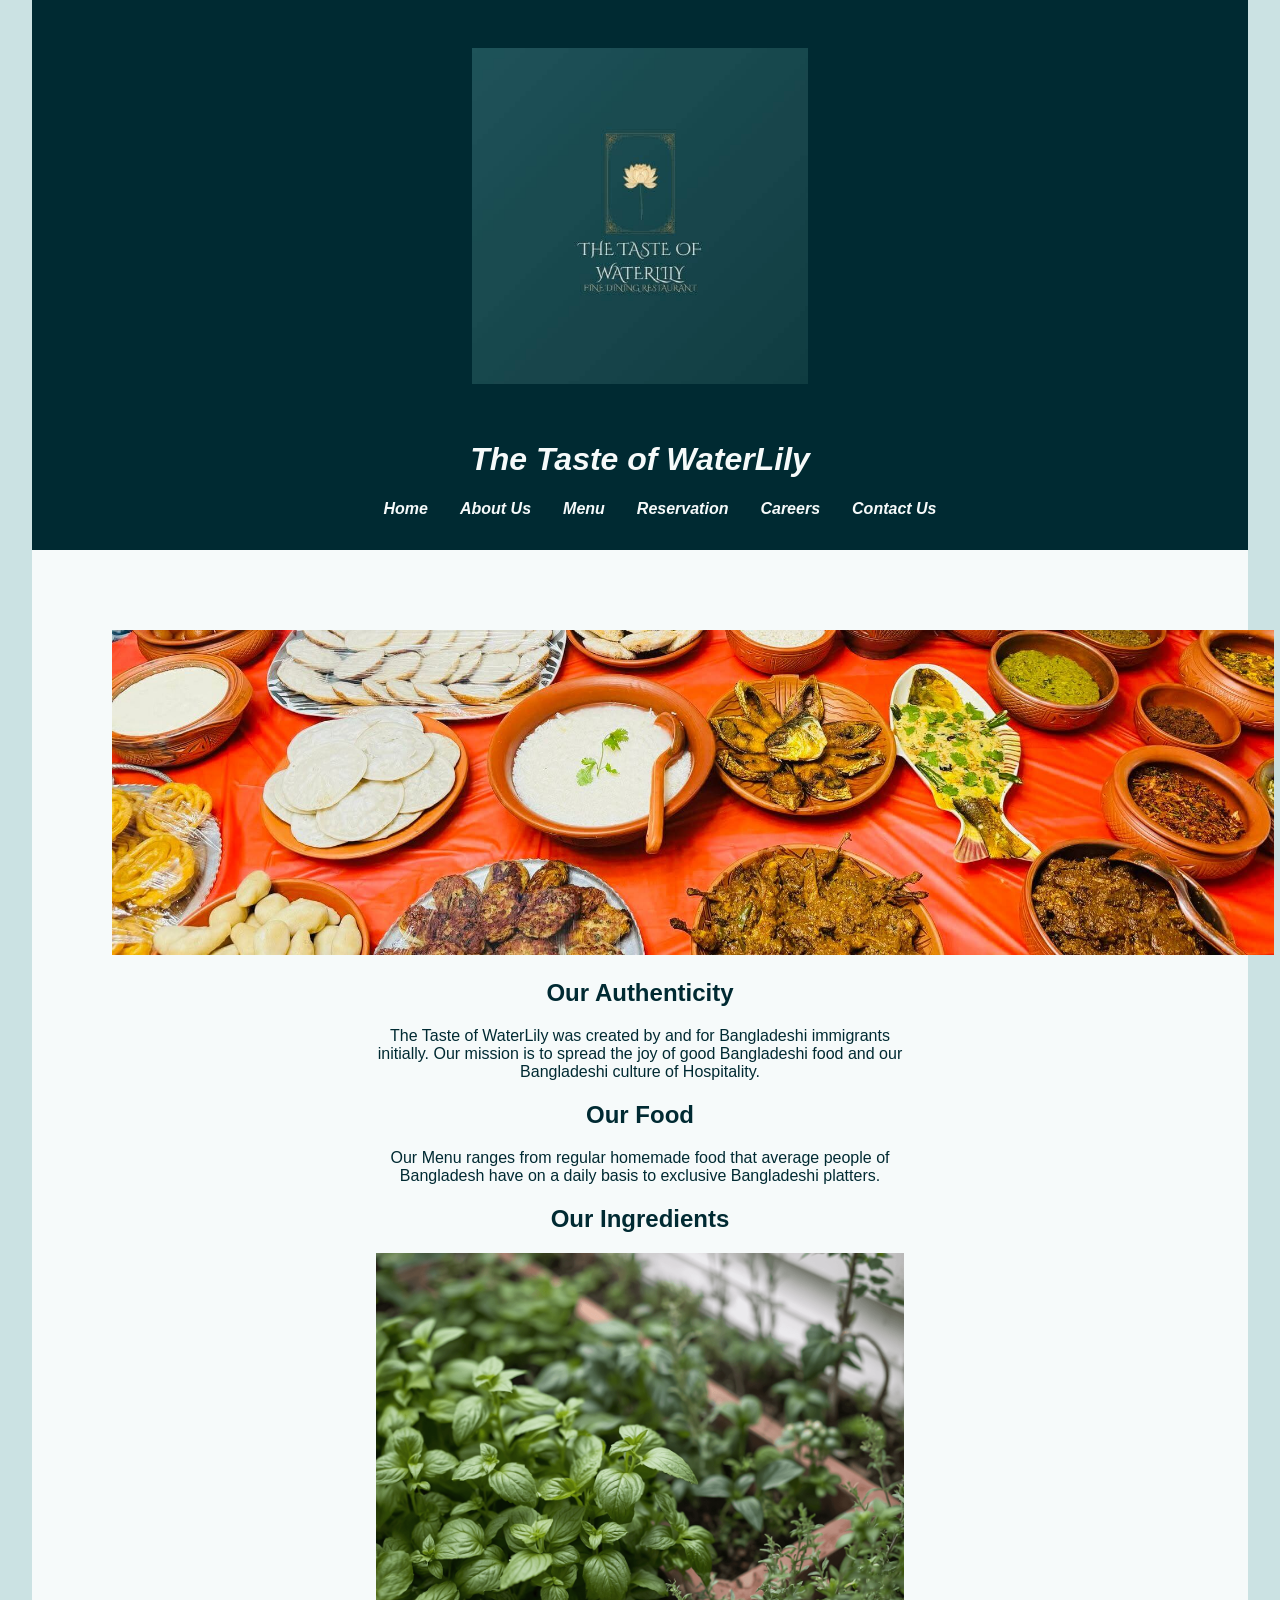
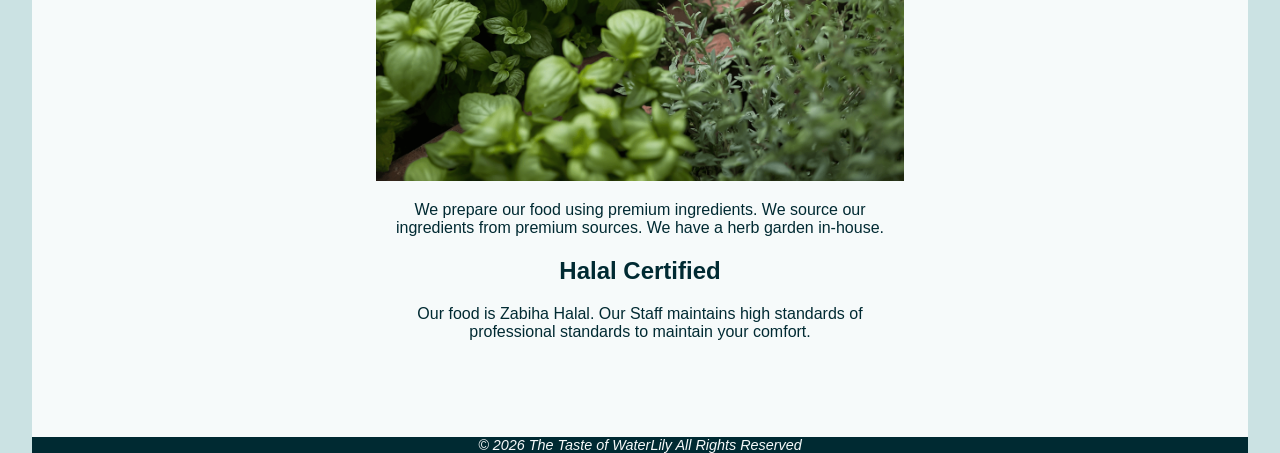
==== AboutUs.html @ 24e9fa50 "Add files via upload" ====
<!DOCTYPE html>
<html lang="en">
<head>
<title>The Taste of WaterLily</title>
<meta charset="utf-8">
<meta name="viewport" content="width=device-width, initial-scale=1.0">
<link href="lily.css" rel="stylesheet">
</head>
<body>
<div id="wrapper">
  <header>
  
	<div class="hero">
     <img src="image/logo.jpg" alt="logo"></div>
	 <h1><a href="index.html">The Taste of WaterLily</a></h1>
  <nav>
    <ul>
      <li><a href="index.html">Home</a></li>
      <li><a href="AboutUs.html">About Us</a>
	  <li><a href="menu.html">Menu</a>
	  <ul>
		<li><a href="reg.html">Regulars</a></li>
		<li><a href="week.html">Weekly Specials</a></li>
	  </ul>
	  </li>
	  
      <li><a href="reservation.html">Reservation</a></li>
      <li><a href="career.html">Careers</a></li>
	  <li><a href="contact.html">Contact Us</a></li>
	</ul>
  </nav>
  
 </header>
 
 <main>
 <div class="hero1">
  <img src="image/food.jpg" height="auto" width="110%" alt="food"></div>
 <section id="heroUs">
  <h2>Our Authenticity </h2>
  <p>The Taste of WaterLily was created by and for Bangladeshi immigrants initially. Our mission
  is to spread the joy of good Bangladeshi food and our Bangladeshi culture of Hospitality.</p>
   
   <h2>Our Food </h2>
   <p>Our Menu ranges from regular homemade food that average people of Bangladesh have on a daily
   basis to exclusive Bangladeshi platters.</p>
   <h2>Our Ingredients </h2>
   <img src="image/herb.jpg" height="50%" width="100%" alt="herbs">
   <p>We prepare our food using premium ingredients. We source our ingredients from premium
   sources. We have a herb garden in-house.</p>
   <h2>Halal Certified</h2>
   <p>Our food is Zabiha Halal. Our Staff maintains high standards of professional standards
   to maintain your comfort.</p>
</section>
	  
</main>
<footer>
 &copy; 2026 The Taste of WaterLily All Rights Reserved<br>
</footer>
</div>
</body>
</html>
---- lily.css ----
*{box-sizing=border-box;}
body { background-color:#CBE2E3;
       color:#002A32;
	   font-family: Tahoma, Arial, serif; 
	   margin: 0 auto; 
	   padding: 0em 2em;
}
#wrapper { background-color:#F6FAFA;
			margin:0 auto;
			position:relative;
}

header{background-color: #002A32;
		font-family: Arial, sans-serif;
		text-align: center;
		padding: 1em 1em 1em 1em;	
}
.hero{padding: 2em;
      position:relative;}
.hero img{height:40%;
	  width:30%;}	

#heromenu{background-size:cover;
		  background-repeat:no-repeat;
		  height: auto;
		  width: 50%;			
}

#heroUs{background-size:cover;
		  background-repeat:no-repeat;
		  height: auto;
		  width: 50%;
		  display:block;
		  margin:0 auto;
		  justify-content:center;	
}
#hero1{background-size:cover;
		  background-repeat:no-repeat;
		  height: auto;
		  width: 50%;
		  display:block;
		  justify-content:center;}

#herojobs{background-size:cover;
		  background-repeat:no-repeat;
		  height: 50%;
		  width: auto;	
		  } 
h1 a{text-decoration: none;
	list-style-type:none;
	color:#F6FAFA;
	font-weight:bold;}
	
nav{font-family: Arial, sans-serif;
	}
	
nav a{text-decoration: none;
	list-style-type:none;
	color:#F6FAFA;
	font-weight:bold;
	flex-direction: column;
	}
nav ul{display: flex;
		justify-content: center;
		list-style:none;}
		
nav ul li a{list-style-type: none;
			padding: 1em;
}	

ul li ul li{ display:none;}
ul li a:hover{background-color:#44838E;}

nav ul li a:focus{background-color:#50817D;}

nav ul li a:hover{background-color:#44838E;}
 ul li:hover ul li{display:flex;}
 
 a{text-decoration: none;
   font-style:italic; 
 }
 
 main{text-align:center;
	  font-family: Arial, sans-serif;
	  margin:auto;
	  padding: 5em;
	  }
	  
h2 h3 {font-style: Bold;
       color:#CBE2E3;
}

p a{color:#44838E;
}

table {width: 80%;
margin:auto;
margin-bottom: 1.5em;
border: 1px outset #F6FAFA;
}

td, th {padding: .5em;
border: 1px solid #44838E;}

tr:first-of-type{background-color:#CBE2E3;}

caption {font-size: 120%;
margin: 1em;
font-weight:bold;
font-family: Arial, serif;
}

form {display:flex;
	  flex-direction:column;
	  justify-content:center;
	   margin:0 auto;
	   width: 60%;
}
label {color:#44838E;
	   font-weight:bold;
	   padding:1em;
		
}
input, textarea {color:#44838E;
	             padding: .5em;
				 margin-top: .5em;
				 margin-bottom: .5em;
				 border:2px outset #44838E;
				 border-radius: 5px;
				 text-align:center;
}
input[type="submit"]{
	margin-top:.5em;
	background-color:#CBE2E3;
	border:none;
	padding:1em;
	font-weight: bold;
}
input[type="submit"]:hover{
	background-color:#D7E0D2;
}
	  
footer{background-color:#002A32;
	   font-size: .90em;
	   font-style: italic;
	   text-align: center; 
	   color:#F6FAFA;
}
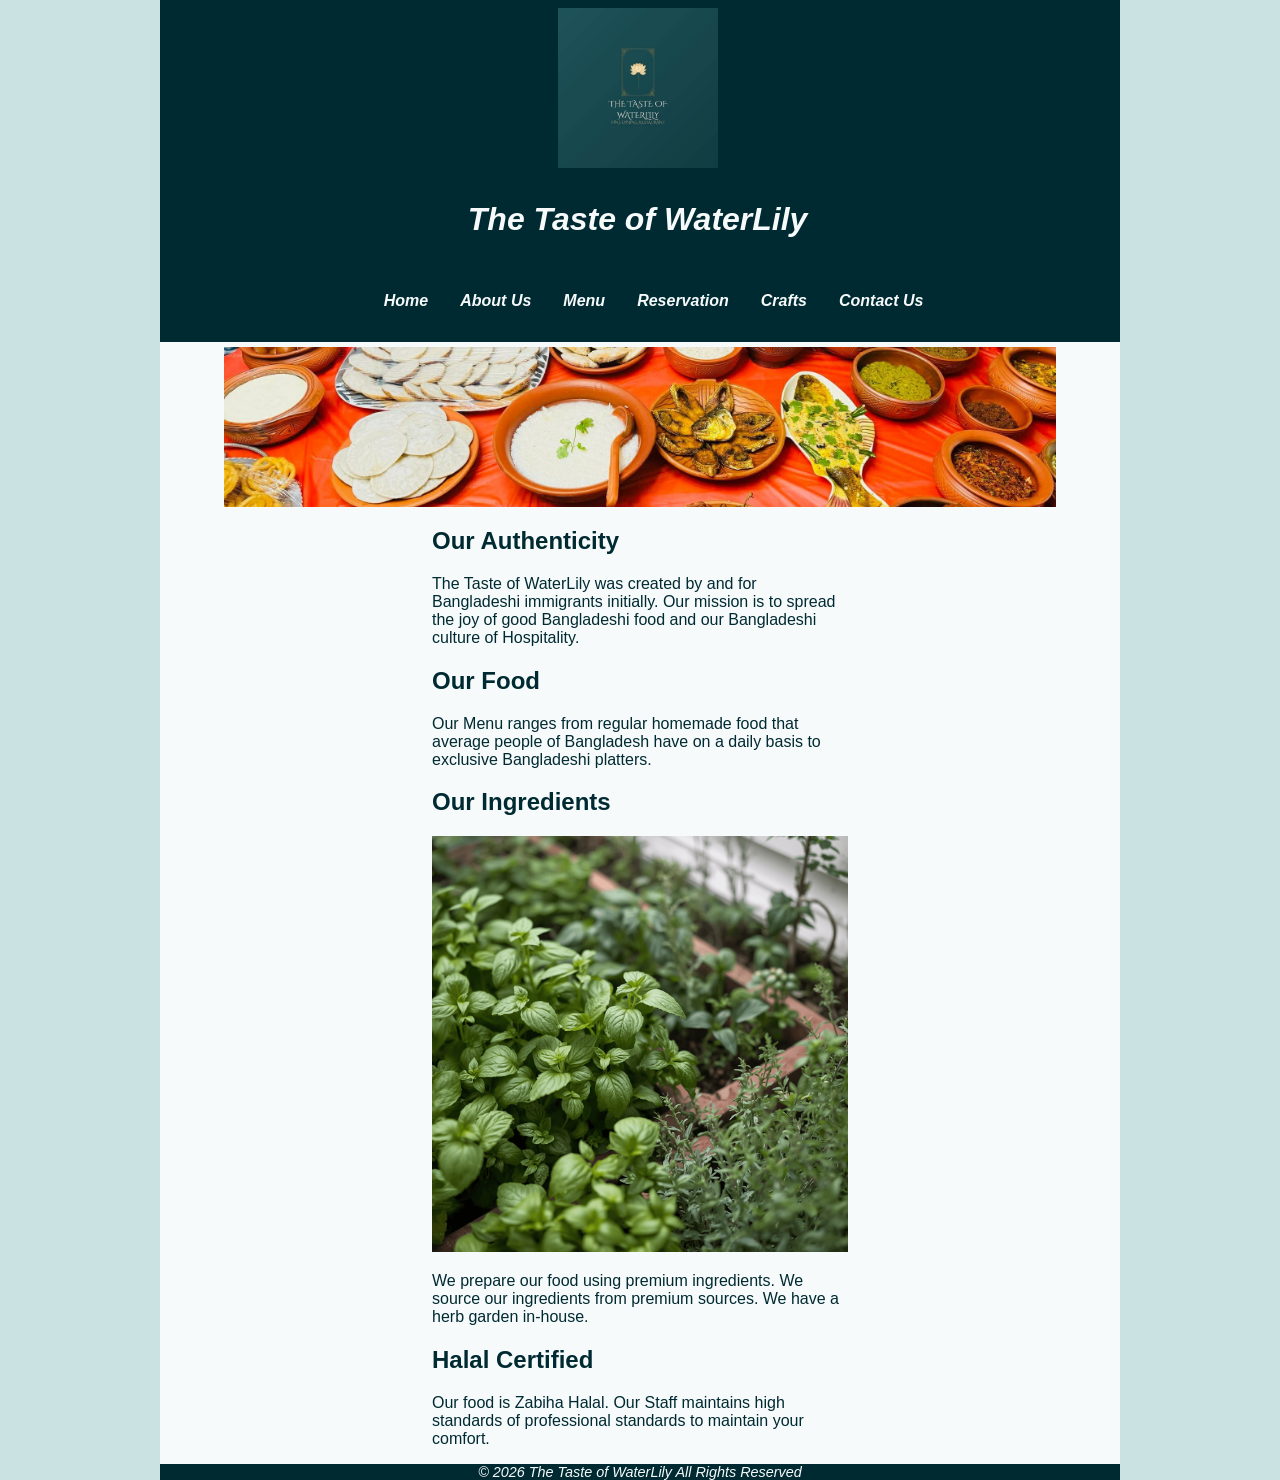
==== commit 32bfa720: "Add files via upload" ====
--- a/AboutUs.html
+++ b/AboutUs.html
@@ -16,7 +16,7 @@
   <nav>
     <ul>
       <li><a href="index.html">Home</a></li>
-      <li><a href="AboutUs.html">About Us</a>
+      <li><a href="AboutUs.html">About Us</a><li>
 	  <li><a href="menu.html">Menu</a>
 	  <ul>
 		<li><a href="reg.html">Regulars</a></li>
@@ -25,7 +25,7 @@
 	  </li>
 	  
       <li><a href="reservation.html">Reservation</a></li>
-      <li><a href="career.html">Careers</a></li>
+      <li><a href="merch.html">Crafts</a></li>
 	  <li><a href="contact.html">Contact Us</a></li>
 	</ul>
   </nav>
@@ -33,8 +33,7 @@
  </header>
  
  <main>
- <div class="hero1">
-  <img src="image/food.jpg" height="auto" width="110%" alt="food"></div>
+ <div class="hero1"></div>
  <section id="heroUs">
   <h2>Our Authenticity </h2>
   <p>The Taste of WaterLily was created by and for Bangladeshi immigrants initially. Our mission
--- a/lily.css
+++ b/lily.css
@@ -1,29 +1,46 @@
-*{box-sizing=border-box;}
+*{box-sizing:border-box;}
 body { background-color:#CBE2E3;
        color:#002A32;
 	   font-family: Tahoma, Arial, serif; 
 	   margin: 0 auto; 
-	   padding: 0em 2em;
+	   padding: 0 10em;
 }
 #wrapper { background-color:#F6FAFA;
 			margin:0 auto;
+			
 			position:relative;
 }
 
 header{background-color: #002A32;
 		font-family: Arial, sans-serif;
 		text-align: center;
-		padding: 1em 1em 1em 1em;	
-}
-.hero{padding: 2em;
+		padding-left: .2em;	
+		padding-right: .5em
+}
+.hero{padding: .5em;
       position:relative;}
-.hero img{height:40%;
-	  width:30%;}	
-
-#heromenu{background-size:cover;
-		  background-repeat:no-repeat;
-		  height: auto;
-		  width: 50%;			
+.hero img{height:10em;
+	  width:auto;}	
+	  
+.heroindex1{background-size:cover;
+		  background-repeat:no-repeat;
+		padding:0;
+		  height: 80vh;
+		  width: 100%;
+		  background-image:url(image/view.jpg);
+		  background-position:center;
+		  margin:0;
+		  margin-bottom:5px
+	
+}	  
+
+#heromenu{background-image:url(image/platter1.jpg);
+	      background-size:cover;
+		  background-repeat:no-repeat;
+		  height:30em;
+		  width: 100%;	
+		  display:block;
+		  justify-content:center;
 }
 
 #heroUs{background-size:cover;
@@ -34,24 +51,67 @@
 		  margin:0 auto;
 		  justify-content:center;	
 }
-#hero1{background-size:cover;
-		  background-repeat:no-repeat;
-		  height: auto;
-		  width: 50%;
+.hero1{background-size:100%;
+		  background-repeat:no-repeat;
+		  height: 10em;
+		  width: 100%;
+		  background-image:url(image/food.jpg);
 		  display:block;
-		  justify-content:center;}
+		  justify-content:center;
+			margin-top:5px;
+}	  
 
 #herojobs{background-size:cover;
 		  background-repeat:no-repeat;
 		  height: 50%;
 		  width: auto;	
 		  } 
+
+.mrch{margin: 1em; 
+	   padding: 1em;
+	   border-spacing: 0;
+	   overflow: auto;	
+}
+
+.mrch h3{display:flex;
+           flex-direction:column;
+			margin: 0 auto;
+			padding-bottom:.5em;
+			text-align:center;
+	
+}
+
+.mrch p{display:flex;
+           flex-direction:column;
+			margin: 0 auto;
+			text-align:center;
+			padding-bottom:.5em;
+}
+
+.mrch img{
+		  background-repeat:no-repeat;
+		  height:30vh;
+		  width: 30vh;
+		  margin: 0 auto;
+		  float: left;
+		  margin-right:.5em;
+}
+		  
+
+
+
+
+
+		  
+		  
 h1 a{text-decoration: none;
 	list-style-type:none;
 	color:#F6FAFA;
 	font-weight:bold;}
 	
 nav{font-family: Arial, sans-serif;
+     padding:1em .5em;
+	 position:relative;
 	}
 	
 nav a{text-decoration: none;
@@ -59,31 +119,57 @@
 	color:#F6FAFA;
 	font-weight:bold;
 	flex-direction: column;
+	transition: background-color .20s ease, transform .20s ease;
 	}
 nav ul{display: flex;
 		justify-content: center;
-		list-style:none;}
-		
+		list-style:none;
+		padding-right:.5em;
+		}
+				
 nav ul li a{list-style-type: none;
 			padding: 1em;
-}	
-
-ul li ul li{ display:none;}
-ul li a:hover{background-color:#44838E;}
+}
+
+nav ul li{position:relative;}
+
+nav ul li ul{position:absolute;
+			opacity:0;
+			visibility:hidden;
+			transform:translateY(10px);
+			transition:opacity 0.1s ease, transform .20s ease;
+			background-color:#002A32;
+			top: 100%;
+			left:0;
+			}	
+
+nav ul li ul li{display:block;}
+
+ul li a:hover{background-color:rgba(255,255,255,0.15)}
 
 nav ul li a:focus{background-color:#50817D;}
 
-nav ul li a:hover{background-color:#44838E;}
- ul li:hover ul li{display:flex;}
+nav ul li a:hover{background-color:rgba(255,255,255,0.15);
+}
+
+nav ul li:hover ul li{padding:0;
+					opacity:;
+}
+
+ nav ul li:hover ul{padding:0;
+                   visibility:visible;
+				   opacity:1;
+				   transform:translateY(0);
+				   transition-delay: .1s;
+ }
  
  a{text-decoration: none;
    font-style:italic; 
  }
  
- main{text-align:center;
-	  font-family: Arial, sans-serif;
+ main{font-family: Arial, sans-serif;
 	  margin:auto;
-	  padding: 5em;
+	  padding:0 4em;
 	  }
 	  
 h2 h3 {font-style: Bold;
@@ -96,11 +182,11 @@
 table {width: 80%;
 margin:auto;
 margin-bottom: 1.5em;
-border: 1px outset #F6FAFA;
+border:none;
 }
 
 td, th {padding: .5em;
-border: 1px solid #44838E;}
+border: none;}
 
 tr:first-of-type{background-color:#CBE2E3;}
 
@@ -115,11 +201,22 @@
 	  justify-content:center;
 	   margin:0 auto;
 	   width: 60%;
+	    text-align:center;
 }
 label {color:#44838E;
 	   font-weight:bold;
 	   padding:1em;
+	    text-align:center;
 		
+}
+
+fieldset h2{text-align:center;	
+}
+fieldset p{text-align:center;	
+}
+ 
+fieldset{margin-top: .5em;
+		margin-bottom:.5em;
 }
 input, textarea {color:#44838E;
 	             padding: .5em;
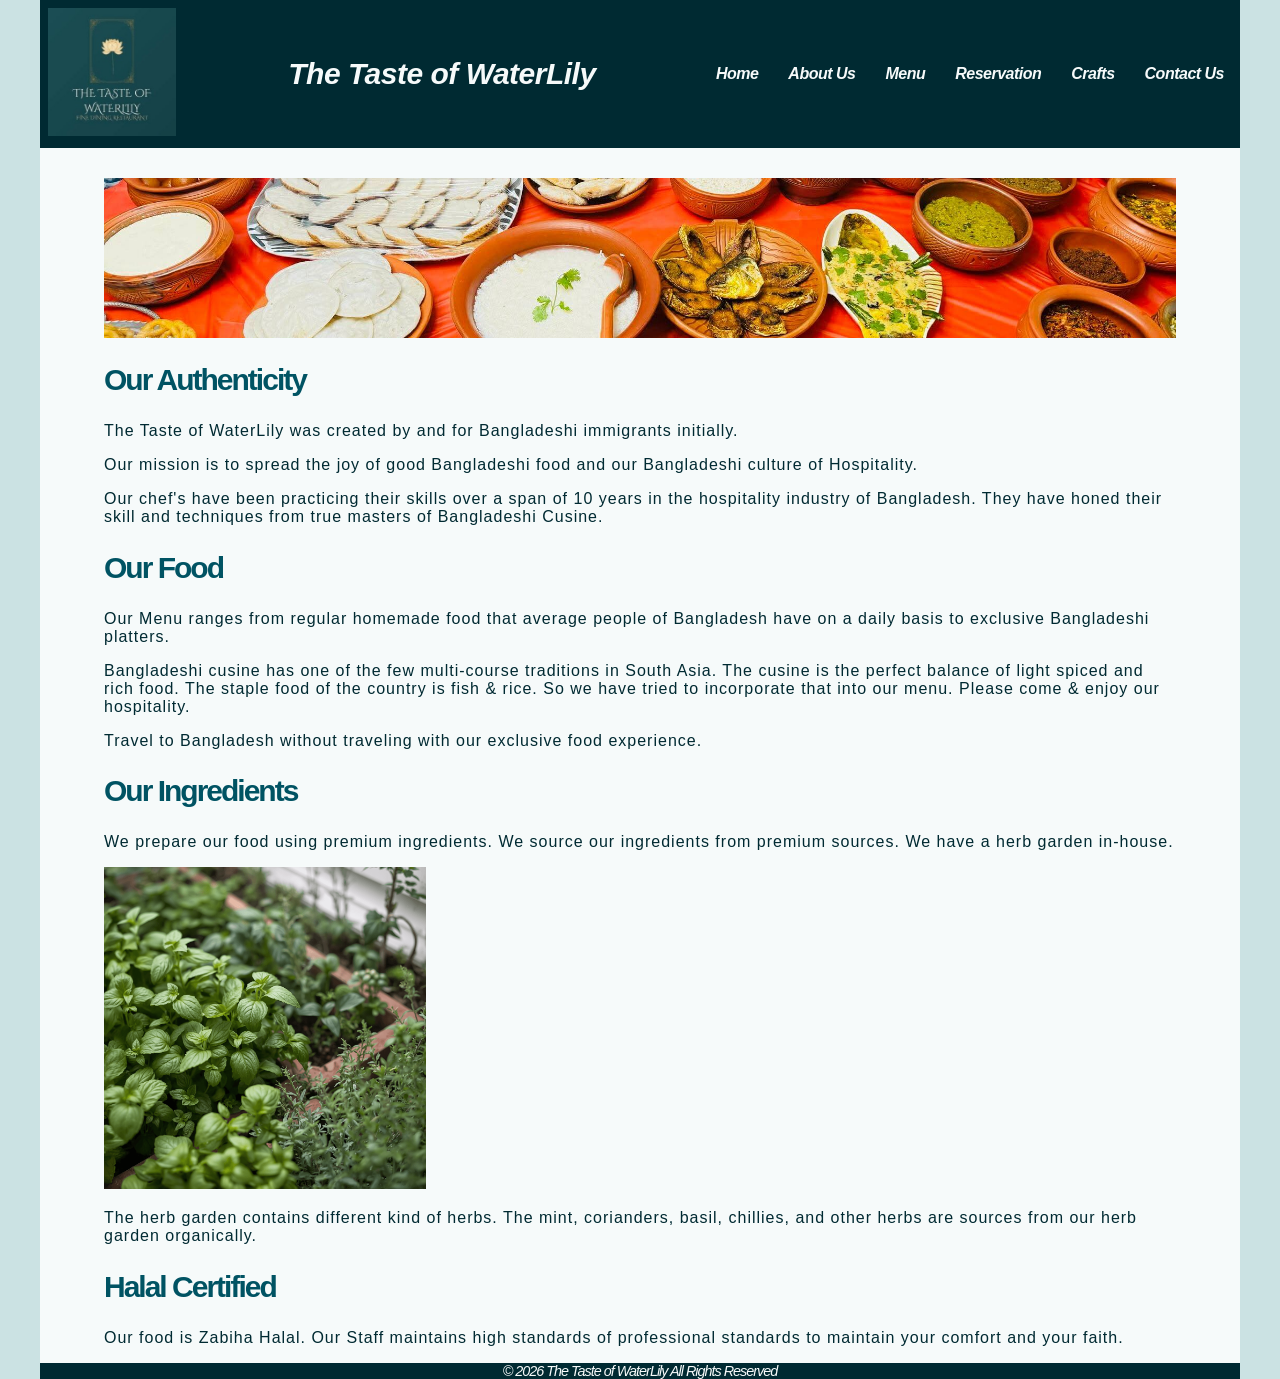
==== commit a9e49c34: "Add files via upload" ====
--- a/AboutUs.html
+++ b/AboutUs.html
@@ -16,9 +16,9 @@
   <nav>
     <ul>
       <li><a href="index.html">Home</a></li>
-      <li><a href="AboutUs.html">About Us</a><li>
+      <li><a href="AboutUs.html">About Us</a>
 	  <li><a href="menu.html">Menu</a>
-	  <ul>
+	  <ul class="small">
 		<li><a href="reg.html">Regulars</a></li>
 		<li><a href="week.html">Weekly Specials</a></li>
 	  </ul>
@@ -29,27 +29,38 @@
 	  <li><a href="contact.html">Contact Us</a></li>
 	</ul>
   </nav>
-  
  </header>
  
  <main>
  <div class="hero1"></div>
- <section id="heroUs">
+ 
   <h2>Our Authenticity </h2>
-  <p>The Taste of WaterLily was created by and for Bangladeshi immigrants initially. Our mission
+  <p>The Taste of WaterLily was created by and for Bangladeshi immigrants initially.</p> 
+  <p> Our mission
   is to spread the joy of good Bangladeshi food and our Bangladeshi culture of Hospitality.</p>
+  <p>Our chef's have been practicing their skills over a span of 10 years in the hospitality industry
+  of Bangladesh. They have honed their skill and techniques from true masters of Bangladeshi Cusine.</p>
    
    <h2>Our Food </h2>
    <p>Our Menu ranges from regular homemade food that average people of Bangladesh have on a daily
    basis to exclusive Bangladeshi platters.</p>
+   <p>Bangladeshi cusine has one of the few multi-course traditions in South Asia. The cusine is the 
+	perfect balance of light spiced and rich food. The staple food of the country is fish & rice. So we
+	have tried to incorporate that into our menu. Please come & enjoy our hospitality.</p>
+	<p>Travel to Bangladesh without traveling with our exclusive food experience.</p>
+  
    <h2>Our Ingredients </h2>
-   <img src="image/herb.jpg" height="50%" width="100%" alt="herbs">
    <p>We prepare our food using premium ingredients. We source our ingredients from premium
    sources. We have a herb garden in-house.</p>
+   <div class="heroUs">
+   <img src="image/herb.jpg" height="10%" width="30%" alt="herbs"></div>
+   <p>The herb garden contains different kind of herbs. The mint, corianders, basil, chillies, and 
+   other herbs are sources from our herb garden organically.</p>
+   
    <h2>Halal Certified</h2>
    <p>Our food is Zabiha Halal. Our Staff maintains high standards of professional standards
-   to maintain your comfort.</p>
-</section>
+   to maintain your comfort and your faith.</p>
+
 	  
 </main>
 <footer>
--- a/lily.css
+++ b/lily.css
@@ -3,28 +3,42 @@
        color:#002A32;
 	   font-family: Tahoma, Arial, serif; 
 	   margin: 0 auto; 
-	   padding: 0 10em;
+	   padding: 0;
+	   max-width: 1200px;
 }
 #wrapper { background-color:#F6FAFA;
-			margin:0 auto;
-			
+			margin:0 auto;			
 			position:relative;
-}
-
+			max-width:1200px;
+}
+
+/*Header Settings*/
 header{background-color: #002A32;
-		font-family: Arial, sans-serif;
-		text-align: center;
-		padding-left: .2em;	
-		padding-right: .5em
-}
+		display: flex;
+		justify-content: space-between;
+		align-items: center;
+		margin-bottom: 30px;
+		letter-spacing:-.5px;
+}
+
+header h1{font-size:30px;
+      font-weight:900;
+	  padding: .5em;
+      position:relative;
+	  letter-spacing:-.5px;
+	  padding-right:.5em;}
+
+/*Logo Settings*/	  
 .hero{padding: .5em;
       position:relative;}
-.hero img{height:10em;
+.hero img{height:8em;
 	  width:auto;}	
-	  
+
+
+/*Home WebPage Settings*/	  
 .heroindex1{background-size:cover;
 		  background-repeat:no-repeat;
-		padding:0;
+		  padding:0;
 		  height: 80vh;
 		  width: 100%;
 		  background-image:url(image/view.jpg);
@@ -34,22 +48,15 @@
 	
 }	  
 
-#heromenu{background-image:url(image/platter1.jpg);
-	      background-size:cover;
-		  background-repeat:no-repeat;
-		  height:30em;
-		  width: 100%;	
-		  display:block;
-		  justify-content:center;
-}
-
+/*About Us WebPage Settings*/
 #heroUs{background-size:cover;
 		  background-repeat:no-repeat;
-		  height: auto;
+		  height: 10em;
 		  width: 50%;
 		  display:block;
 		  margin:0 auto;
-		  justify-content:center;	
+		  justify-content:space-between;
+		  align-items: center;
 }
 .hero1{background-size:100%;
 		  background-repeat:no-repeat;
@@ -61,12 +68,34 @@
 			margin-top:5px;
 }	  
 
-#herojobs{background-size:cover;
+
+/*Contact WebPages Settings*/
+.herojobs{background-image:url(image/hiring.jpg);
+	      background-size:100%;
 		  background-repeat:no-repeat;
-		  height: 50%;
-		  width: auto;	
-		  } 
-
+		  height:18em;
+          width:auto;
+		  margin: 0 auto;
+		 
+} 
+
+#contact h2{align-items:left;
+			margin-top:.5em;
+			margin-bottom: .5em;
+}
+
+#contact h3{align-items:left;
+			margin-top:.5em;
+			margin-bottom: .5em;
+}
+
+#contact ul{padding-left:1em;
+			margin:5px 0;
+}
+
+#contact ul li{margin:5px;}
+
+/*Merch WebPage Setting*/
 .mrch{margin: 1em; 
 	   padding: 1em;
 	   border-spacing: 0;
@@ -96,14 +125,74 @@
 		  float: left;
 		  margin-right:.5em;
 }
+ 
+/*Menu WebPages Settings*/ 
+
+#heromenu{background-image:url(image/platter1.jpg);
+	      background-size:cover;
+		  background-repeat:no-repeat;
+		  height:30em;
+		  width: 100%;	
+		  display:block;
+		  justify-content:center;
+}
+
+.menu h2{text-align:center;
+	   margin: 0 auto;
+	   padding-top:.5em;
+	    padding-bottom:.5em;
+}
+
+.menu p{text-align:center;
+	   margin: 0 auto;
+}
+
+.tablemenu{ display:grid;
+            grid-template-columns: repeat(2, 1fr);
+			gap:10px;
+			padding:5px;	
+}
+
+.tablewrapper{background: #ffffff;
+			  border-radius: 12px;
+			  padding: 15px;
+			  box-shadow: 0 4px 10px rgba(255,255,255,0.15);
+}
+.img01{display:flex;
+		flex-direction:row;
+		margin:0 auto;
+		gap:0.2em;
+		margin:0 auto;
+}
+.img01 img{width:50%;
+		   height:120px;
+		   object-fit:cover;
+		   display:flex;
+		   flex-direction:row;
+		   border-radius: 8px;
+		   margin:0 auto;
+		   gap:0.2em;
+}
+
+.img0{display:flex;
+		margin:0 auto;
+		flex-direction:row;
+		justify-content: center;
+		gap:0.5em;
+}
+.img0 img{width:50%;
+		   height:120px;
+		   object-fit:cover;
+		   display:flex;
+		   border-radius: 8px;
+}
+
+.tablewrapper:hover{transform:translateY(-2px);
+			transition:0.1s}
+			
+
 		  
-
-
-
-
-
-		  
-		  
+/*Navigation Settings*/		  
 h1 a{text-decoration: none;
 	list-style-type:none;
 	color:#F6FAFA;
@@ -118,105 +207,172 @@
 	list-style-type:none;
 	color:#F6FAFA;
 	font-weight:bold;
+	font-size: 16px;
 	flex-direction: column;
-	transition: background-color .20s ease, transform .20s ease;
+	position: relative;
+	transition: background-color .2s, transform .2s;
 	}
+	
 nav ul{display: flex;
-		justify-content: center;
+		justify-content:space-between;
 		list-style:none;
+		gap: 30px;
 		padding-right:.5em;
+		padding-left: .5em;
 		}
-				
+		
+nav ul li{position:relative;}	
+			
 nav ul li a{list-style-type: none;
-			padding: 1em;
-}
-
-nav ul li{position:relative;}
-
-nav ul li ul{position:absolute;
-			opacity:0;
-			visibility:hidden;
-			transform:translateY(10px);
-			transition:opacity 0.1s ease, transform .20s ease;
-			background-color:#002A32;
-			top: 100%;
-			left:0;
-			}	
-
-nav ul li ul li{display:block;}
-
-ul li a:hover{background-color:rgba(255,255,255,0.15)}
-
-nav ul li a:focus{background-color:#50817D;}
+			display:block;
+			
+}
+
+.small{ display:none;
+        flex-direction:column;
+		position:absolute;
+		opacity:0;
+		visibility:hidden;
+		transform:translateY(10px);
+		transition:opacity 0.1s ease, transform .20s ease;
+		background-color:#002A32;
+		top: 100%;
+		left:0;
+		min-width:200px
+		}	
+
+nav ul li a:focus{background-color:#C14600;}
 
 nav ul li a:hover{background-color:rgba(255,255,255,0.15);
-}
-
-nav ul li:hover ul li{padding:0;
-					opacity:;
-}
-
- nav ul li:hover ul{padding:0;
-                   visibility:visible;
-				   opacity:1;
-				   transform:translateY(0);
-				   transition-delay: .1s;
- }
+				  color:#C14600;
+	              transform:translateY(-2px);
+				  transition:0.1s;
+				  opacity:1;
+				 
+}
  
- a{text-decoration: none;
-   font-style:italic; 
- }
+
+nav ul li:hover .small{display: flex;
+						flex-direction:row;
+						padding:0;
+						opacity:1;
+						visibility:visible;
+						transform:translateY(0);
+						transition-delay: .1s;
+				   
+}
+
  
+/*Main settings*/ 
  main{font-family: Arial, sans-serif;
 	  margin:auto;
 	  padding:0 4em;
 	  }
 	  
-h2 h3 {font-style: Bold;
-       color:#CBE2E3;
-}
+main h2{justify-content:center;
+		   font-style: Bold;
+		   font-size:30px;
+		   letter-spacing:-2px;
+           color:#005363;	   
+}
+
+main h3{justify-content:center;
+		   font-style: Bold;
+		   font-size:20px;
+		   letter-spacing:-1px;
+           color:#005363;
+		   
+}
+
+main p{justify-content:space-between;
+	   font-size:16px;
+	   letter-spacing:1px;	
+}	  
+
+a{text-decoration: none;
+   font-style:italic; 
+ }
 
 p a{color:#44838E;
 }
 
+p a:hover{color:#C14600;
+	transform:translateY(-2px);
+	transition:0.1s;
+	opacity:1;}
+
+
+/*Table Setting*/
 table {width: 80%;
-margin:auto;
-margin-bottom: 1.5em;
-border:none;
-}
-
-td, th {padding: .5em;
-border: none;}
+	border-collapse: collapse;
+	margin:auto;
+	margin-bottom: 1.5em;
+	border:1px none #F6FAFA;
+	box-shadow:5px 5px 3px #aaaaaa;
+}
+
+th, td {padding: .5em;
+	text-align:left;
+	border: none;}
+
+th{text-align:center;
+	color:#002A32;
+	font-size:20px;
+	letter-spacing:-.5px;
+}
+
+td{font-style:Bold;
+	font-size:16px;
+	letter-spacing:-1px;
+}
+
+tr{border: 1px solid #44838E;
+}
 
 tr:first-of-type{background-color:#CBE2E3;}
 
-caption {font-size: 120%;
-margin: 1em;
-font-weight:bold;
-font-family: Arial, serif;
-}
-
+caption {font-style:Bold;
+		 font-size:20px;
+		 letter-spacing:-1px;
+		 margin: 1em;
+		 font-weight:bold;
+		 font-family: Arial, serif;
+}
+
+
+/*Form settings*/
 form {display:flex;
 	  flex-direction:column;
-	  justify-content:center;
+	  justify-content:space-between;
 	   margin:0 auto;
 	   width: 60%;
-	    text-align:center;
+	   text-align:center;
 }
 label {color:#44838E;
 	   font-weight:bold;
-	   padding:1em;
-	    text-align:center;
-		
-}
-
-fieldset h2{text-align:center;	
-}
-fieldset p{text-align:center;	
-}
+	   padding:1em;		
+}
+
+fieldset section{text-align:center;
+             background-color:#CBE2E3;
+			 border: 2px none #CBE2E3;
+			 padding: 2px;
+			 box-shadow:5px 5px 3px #aaaaaa;
+}
+ 
+ fieldset section::after{content:"";
+				   display:block;
+				   width:100%;
+				   border-bottom:1px outset #44838E;
+                   background-color:#CBE2E3;
+				   font-weight: bold;
+				   
+ }
  
 fieldset{margin-top: .5em;
 		margin-bottom:.5em;
+		box-shadow:5px 5px 3px #aaaaaa;
+
 }
 input, textarea {color:#44838E;
 	             padding: .5em;
@@ -236,10 +392,148 @@
 input[type="submit"]:hover{
 	background-color:#D7E0D2;
 }
-	  
+
+/*Footer Setting*/	  
 footer{background-color:#002A32;
+	   letter-spacing:-1px;
 	   font-size: .90em;
 	   font-style: italic;
 	   text-align: center; 
 	   color:#F6FAFA;
-}	  +}	  
+
+/*Responsive WebPage Setting*/
+@media (max-width:800px){
+body{margin:0 10px;}
+	
+.wrapper {margin: 0 10px;
+  }
+  
+ header{display:flex;
+        flex-direction: column;
+		 align-items:center;
+		 padding: 5px 0;
+		 gap:2px;
+}
+
+  h1 { font-size: 1em;
+       letter-spacing: .25em;
+	   margin: 0;
+	   text-align: center;
+}
+
+nav a{display:flex;
+	justify-content:center;
+	position:relative;
+	color:#F6FAFA;
+	transition:.2s;
+} 
+
+nav ul{flex-direction:row;
+	   align-items:center;
+       max-height: 50%;
+	   gap: 5px;
+	   margin:.5px;
+	   padding:.5px;
+	   text-align: center;
+	   }
+
+nav ul li{margin:0;
+padding: 5px 10px;
+}	   
+		
+.small ul li a{
+	flex-direction: row;
+	position:absolute;
+	text-align: center;
+	opacity:0;
+	visibility: hidden;
+	margin:1px 2px;
+	padding-top: .5em;
+	padding-bottom: 1.5em;
+}	
+
+nav ul a:hover{color:#C14600;
+	opacity:1;
+	margin:2px 4px;
+	padding-top: .5em;
+	padding-bottom: .5em;
+}
+.small:focus{color:#C14600;
+			 background-color:rgba(255,255,255,0.15);
+
+}
+
+.small:hover{color:#C14600;
+	transform:translateY(-2px);
+	transition:0.1s;
+	opacity:1;
+	gap:5px;
+	margin:2px 4px;
+	padding-top: 1em;
+	padding-bottom: 1.5em;
+}
+	
+
+.hero { justify-content:center;
+		margin: 0 auto;		
+}	
+  
+	.tablemenu{grid-template-columns: 1fr;}
+	.img01{flex-direction: row;
+     margin:0 auto;
+	 padding:.1vw;
+	 gap:0.5vw;
+	 width:50%;
+	 justify-content:center;
+	 }
+	 
+	.img0{flex-direction: row;
+		  margin:0 auto;
+		  padding:0 5vw ;
+		  width:100%;
+	 }
+	.images, table{max-width:100%;
+					max-height:auto;
+	}
+
+.hero1{padding:0;
+	   padding-top:0;
+       margin:0;
+       gap:0;
+}
+
+h2{padding:0;
+   margin:0;
+   gap:0;
+}
+
+.herojobs{height: 5em;
+          width:auto;
+		  margin: 0 auto;
+}
+
+#contact h2{align-items:left;
+			margin-top:.5em;
+			margin-bottom: .5em;
+}
+
+#contact h3{padding:0;
+			margin-top:.5em;
+			
+}
+
+.mrch{display: grid;
+	  grid-template-columns: 1fr;
+	   margin:0 auto;
+}
+
+.mrch img{flex-direction: row;
+     margin:0 auto;
+	 padding:0 5px ;
+	 gap:0.5em;
+	 width:60%;
+	 justify-content:center;	
+}
+
+}
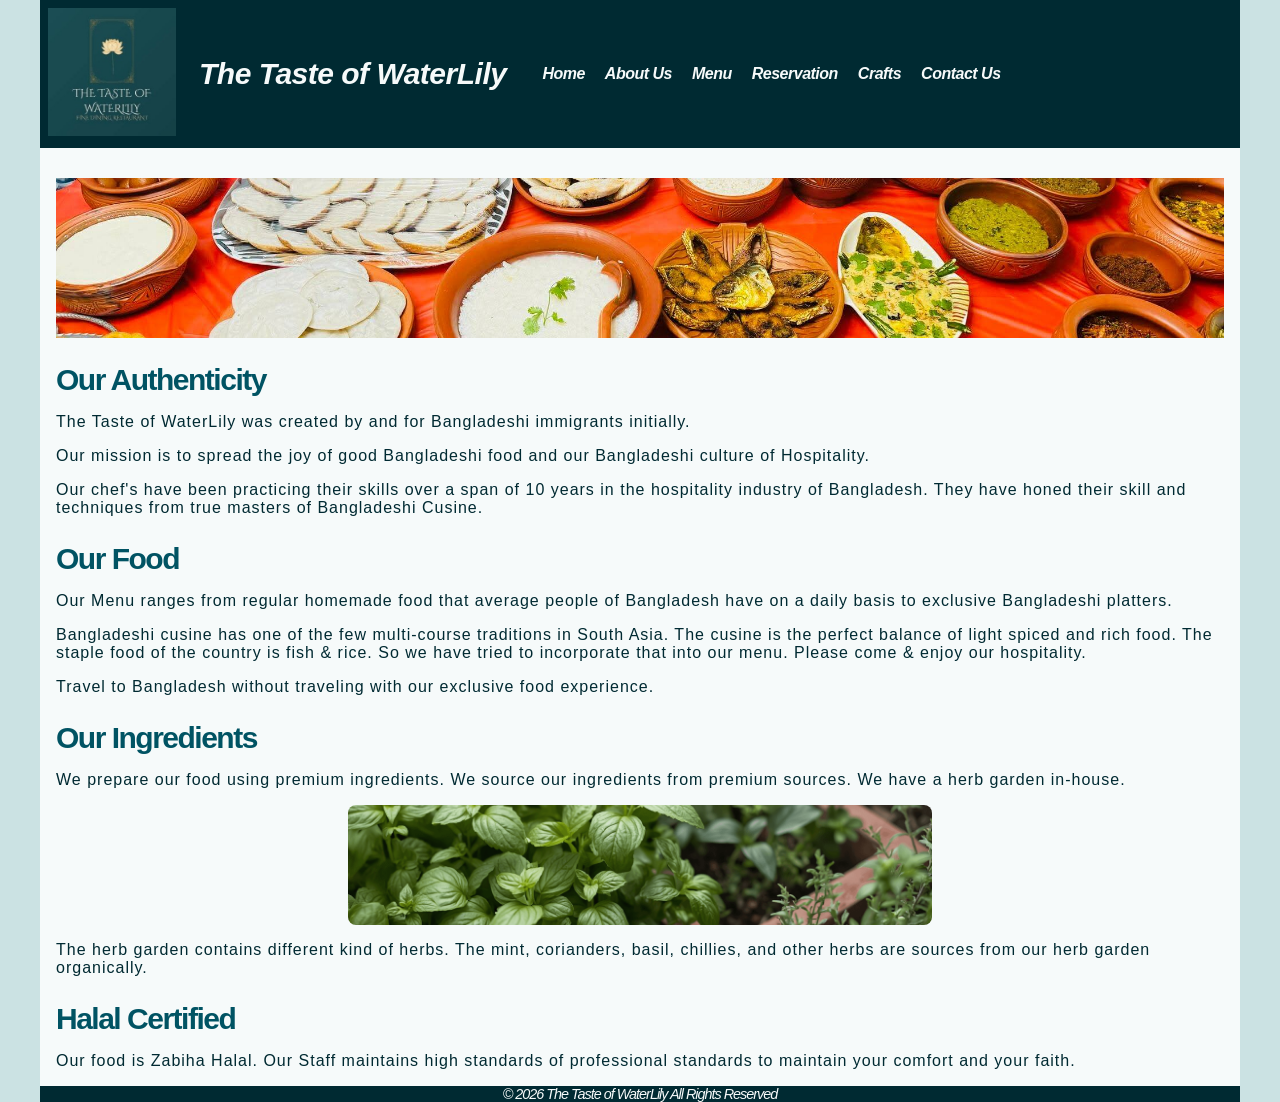
==== commit a8445159: "Update AboutUs.html" ====
--- a/AboutUs.html
+++ b/AboutUs.html
@@ -52,7 +52,7 @@
    <h2>Our Ingredients </h2>
    <p>We prepare our food using premium ingredients. We source our ingredients from premium
    sources. We have a herb garden in-house.</p>
-   <div class="heroUs">
+   <div class="img0">
    <img src="image/herb.jpg" height="10%" width="30%" alt="herbs"></div>
    <p>The herb garden contains different kind of herbs. The mint, corianders, basil, chillies, and 
    other herbs are sources from our herb garden organically.</p>
@@ -68,4 +68,4 @@
 </footer>
 </div>
 </body>
-</html>+</html>
--- a/lily.css
+++ b/lily.css
@@ -1,21 +1,26 @@
 *{box-sizing:border-box;}
+html, body{overflow-x:hidden;}
+
 body { background-color:#CBE2E3;
        color:#002A32;
 	   font-family: Tahoma, Arial, serif; 
 	   margin: 0 auto; 
-	   padding: 0;
-	   max-width: 1200px;
+	   padding: 0; 
+       max-width: 1200px;	   
+	   
 }
 #wrapper { background-color:#F6FAFA;
-			margin:0 auto;			
+			margin:0 auto;
+			
 			position:relative;
-			max-width:1200px;
+			width:100%;
+			
 }
 
 /*Header Settings*/
 header{background-color: #002A32;
 		display: flex;
-		justify-content: space-between;
+        flex-flow: row wrap; 
 		align-items: center;
 		margin-bottom: 30px;
 		letter-spacing:-.5px;
@@ -65,16 +70,17 @@
 		  background-image:url(image/food.jpg);
 		  display:block;
 		  justify-content:center;
-			margin-top:5px;
+		  margin-top:0;
 }	  
 
 
 /*Contact WebPages Settings*/
 .herojobs{background-image:url(image/hiring.jpg);
-	      background-size:100%;
+	      background-size:cover;
+		  background-position:center;
 		  background-repeat:no-repeat;
-		  height:18em;
-          width:auto;
+		  height:60vh;
+          width:100%;
 		  margin: 0 auto;
 		 
 } 
@@ -122,8 +128,10 @@
 		  height:30vh;
 		  width: 30vh;
 		  margin: 0 auto;
-		  float: left;
-		  margin-right:.5em;
+		  float: none;
+		  display:block;
+		  margin: 0 auto;
+		 
 }
  
 /*Menu WebPages Settings*/ 
@@ -214,14 +222,19 @@
 	}
 	
 nav ul{display: flex;
-		justify-content:space-between;
+        flex-direction:row;
+        flex-wrap:wrap;
+		justify-content:center;
 		list-style:none;
-		gap: 30px;
+		gap: 10px;
+		padding:0;
 		padding-right:.5em;
 		padding-left: .5em;
 		}
 		
-nav ul li{position:relative;}	
+nav ul li{position:relative;
+          padding:5px;
+}	
 			
 nav ul li a{list-style-type: none;
 			display:block;
@@ -229,7 +242,7 @@
 }
 
 .small{ display:none;
-        flex-direction:column;
+        flex-direction:row;
 		position:absolute;
 		opacity:0;
 		visibility:hidden;
@@ -239,7 +252,7 @@
 		top: 100%;
 		left:0;
 		min-width:200px
-		}	
+}	
 
 nav ul li a:focus{background-color:#C14600;}
 
@@ -266,26 +279,23 @@
 /*Main settings*/ 
  main{font-family: Arial, sans-serif;
 	  margin:auto;
-	  padding:0 4em;
+	  padding:0 1em;
 	  }
 	  
-main h2{justify-content:center;
+main h2{margin-bottom: 0;
 		   font-style: Bold;
 		   font-size:30px;
-		   letter-spacing:-2px;
+		   letter-spacing:-1.5px;
            color:#005363;	   
 }
 
-main h3{justify-content:center;
-		   font-style: Bold;
-		   font-size:20px;
-		   letter-spacing:-1px;
-           color:#005363;
-		   
-}
-
-main p{justify-content:space-between;
-	   font-size:16px;
+main h3{font-style: Bold;
+		font-size:20px;
+		letter-spacing:-1px;
+        color:#005363;		   
+}
+
+main p{font-size:16px;
 	   letter-spacing:1px;	
 }	  
 
@@ -403,10 +413,100 @@
 }	  
 
 /*Responsive WebPage Setting*/
-@media (max-width:800px){
+@media (max-width: 767px){
+body{margin:0 5px;}
+	
+#wrapper {margin: 0 5px;
+  }
+  
+ header{display:flex;
+        flex-direction: column;
+		 align-items:center;
+		 padding: 2px 0;
+		 gap:1px;
+}
+
+  h1 { font-size: .5em;
+       letter-spacing:.2em;
+	   margin: 0;
+	   text-align: center;
+}
+
+main{padding: 0 1em;}
+
+nav a{display:flex;
+	justify-content:center;
+	position:static;
+	color:#F6FAFA;
+	transition:.2s;
+} 
+
+nav ul{flex-direction:column;
+	   align-items:center;
+       max-height: 50%;
+	   gap: 2px;
+	   margin:.2px;
+	   padding:.2px;
+	   text-align: center;
+	   }
+
+nav ul li{margin:0;
+padding: 1px 2px;
+}	   
+.small{display:none;
+	   flex-direction:column;
+	   position:static;
+	   opacity:0;
+	   visibility:hidden;
+	   align-items:center;
+}		
+.small ul li{margin:0;
+			padding:0;
+			transition:0.2s ease;
+			opacity:1;
+			visibility:visible;	
+}	
+
+nav ul li:focus-within .small{display:flex;
+							  flex-direction:column;
+							  opacity:1;
+							  visibility:visible;
+							  color:#C14600;
+	
+}
+
+nav ul li a:hover{color:#C14600;
+	opacity:1;
+	margin:2px 4px;
+	padding: 2em;
+}
+
+.hero1{height: 40vh;
+          width:100%;
+		  margin: 0 auto;
+}
+
+.tablemenu{display:grid; 
+	grid-template-columns: 1fr;
+	width:100%;
+	max-width:100%;
+	}
+fieldset{display:grid; 
+	grid-template-columns: 1fr;
+	width:100%;
+	max-width:100%;
+}
+
+form{width:90%;
+	 margin:0 auto;
+}
+
+}
+
+@media (min-width: 768px) and (max-width: 1024px){
 body{margin:0 10px;}
 	
-.wrapper {margin: 0 10px;
+#wrapper {margin: 0 10px;
   }
   
  header{display:flex;
@@ -422,6 +522,8 @@
 	   text-align: center;
 }
 
+main{padding: 0 1em;}
+
 nav a{display:flex;
 	justify-content:center;
 	position:relative;
@@ -429,7 +531,7 @@
 	transition:.2s;
 } 
 
-nav ul{flex-direction:row;
+nav ul{flex-direction:column;
 	   align-items:center;
        max-height: 50%;
 	   gap: 5px;
@@ -441,9 +543,11 @@
 nav ul li{margin:0;
 padding: 5px 10px;
 }	   
-		
+.small ul li{display:flex;
+		 flex-flow:column nowrap;
+}	
 .small ul li a{
-	flex-direction: row;
+	flex-direction:column;
 	position:absolute;
 	text-align: center;
 	opacity:0;
@@ -455,9 +559,8 @@
 
 nav ul a:hover{color:#C14600;
 	opacity:1;
-	margin:2px 4px;
-	padding-top: .5em;
-	padding-bottom: .5em;
+	margin:4px;
+	padding: 1.5em;
 }
 .small:focus{color:#C14600;
 			 background-color:rgba(255,255,255,0.15);
@@ -478,8 +581,15 @@
 .hero { justify-content:center;
 		margin: 0 auto;		
 }	
-  
-	.tablemenu{grid-template-columns: 1fr;}
+
+ 
+	.tablemenu{display:grid; 
+	grid-template-columns: 1fr;
+	width:100%;
+	max-width:100%;
+	}
+	
+	
 	.img01{flex-direction: row;
      margin:0 auto;
 	 padding:.1vw;
@@ -493,9 +603,16 @@
 		  padding:0 5vw ;
 		  width:100%;
 	 }
-	.images, table{max-width:100%;
-					max-height:auto;
+	table{max-width:100%;
+		  max-height:auto;
+		  width:100%;
+		  margin:1em auto;
+		  margin:0 auto;
 	}
+
+form{width:90%;
+	 margin:0 auto;
+}
 
 .hero1{padding:0;
 	   padding-top:0;
@@ -503,19 +620,14 @@
        gap:0;
 }
 
-h2{padding:0;
-   margin:0;
-   gap:0;
-}
-
-.herojobs{height: 5em;
-          width:auto;
+.herojobs{height: 40vh;
+          width:100%;
 		  margin: 0 auto;
 }
 
 #contact h2{align-items:left;
-			margin-top:.5em;
-			margin-bottom: .5em;
+			margin:.5em 0;
+			padding:0;
 }
 
 #contact h3{padding:0;
@@ -536,4 +648,23 @@
 	 justify-content:center;	
 }
 
+}
+
+@media(max-width: 1025px){
+body { margin: 0 auto; 
+	   padding: 0 10px;
+	   max-width: 1200px;
+}
+#wrapper {	margin:0 auto;			
+			position:relative;
+			width:100%;
+			max-width:1200px;
+}	
+	
+.tablemenu{display:grid; 
+	grid-template-columns: 2fr;
+	width:100%;
+	max-width:100%;}
+form{width:90%;
+	 margin:0 auto;
 }
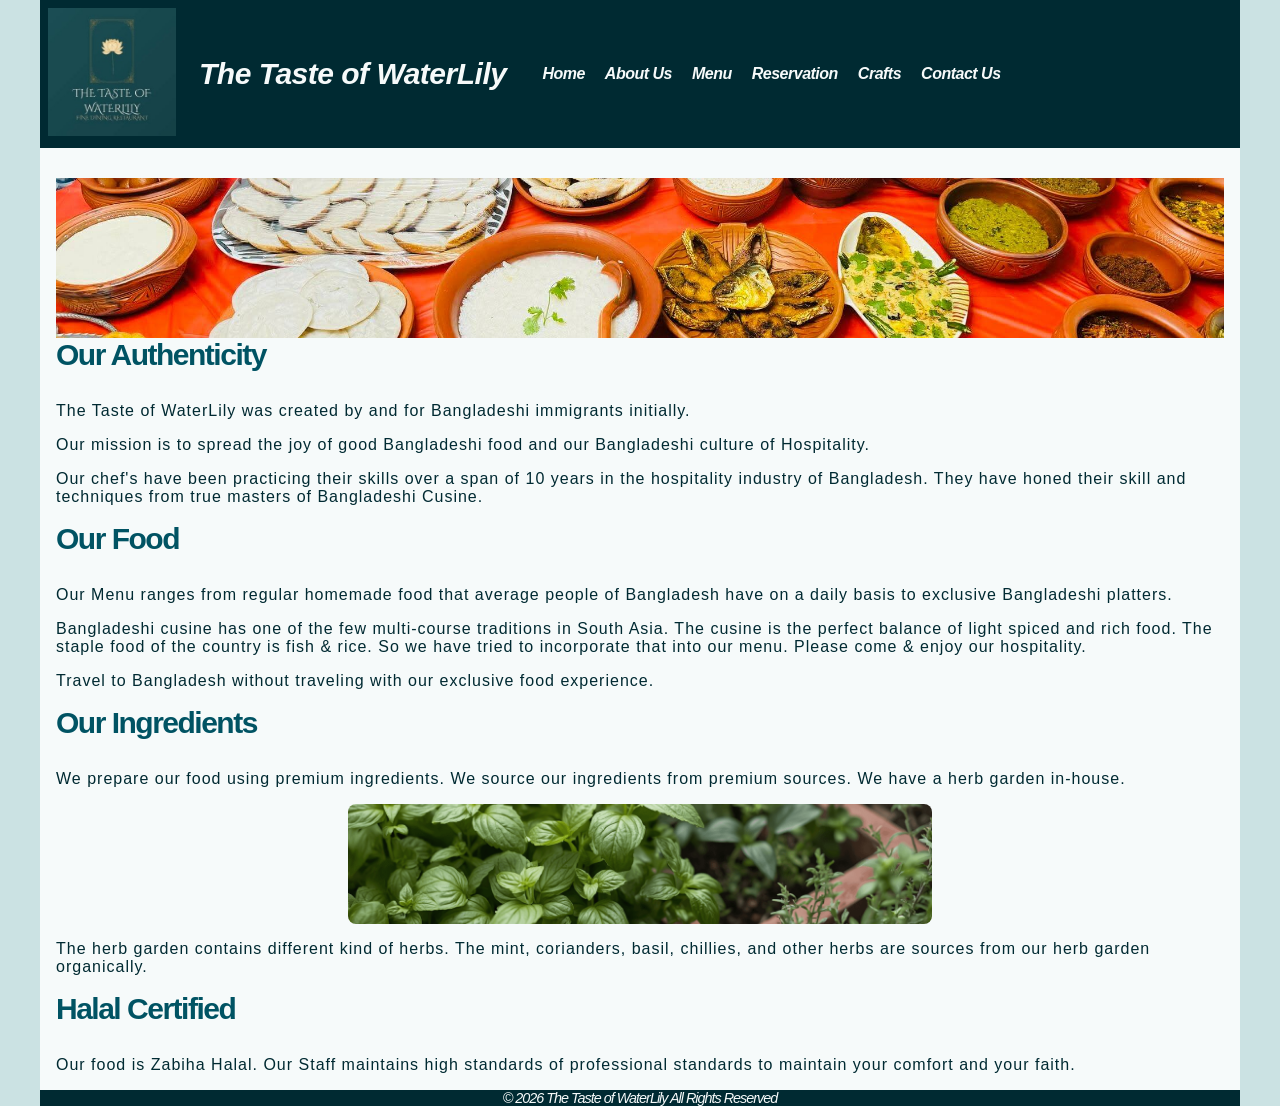
==== commit 5adf1996: "Add files via upload" ====
--- a/AboutUs.html
+++ b/AboutUs.html
@@ -68,4 +68,4 @@
 </footer>
 </div>
 </body>
-</html>
+</html>
--- a/lily.css
+++ b/lily.css
@@ -56,7 +56,7 @@
 /*About Us WebPage Settings*/
 #heroUs{background-size:cover;
 		  background-repeat:no-repeat;
-		  height: 10em;
+		  height: 40vh;
 		  width: 50%;
 		  display:block;
 		  margin:0 auto;
@@ -282,7 +282,7 @@
 	  padding:0 1em;
 	  }
 	  
-main h2{margin-bottom: 0;
+main h2{margin: 0 0 1em;
 		   font-style: Bold;
 		   font-size:30px;
 		   letter-spacing:-1.5px;
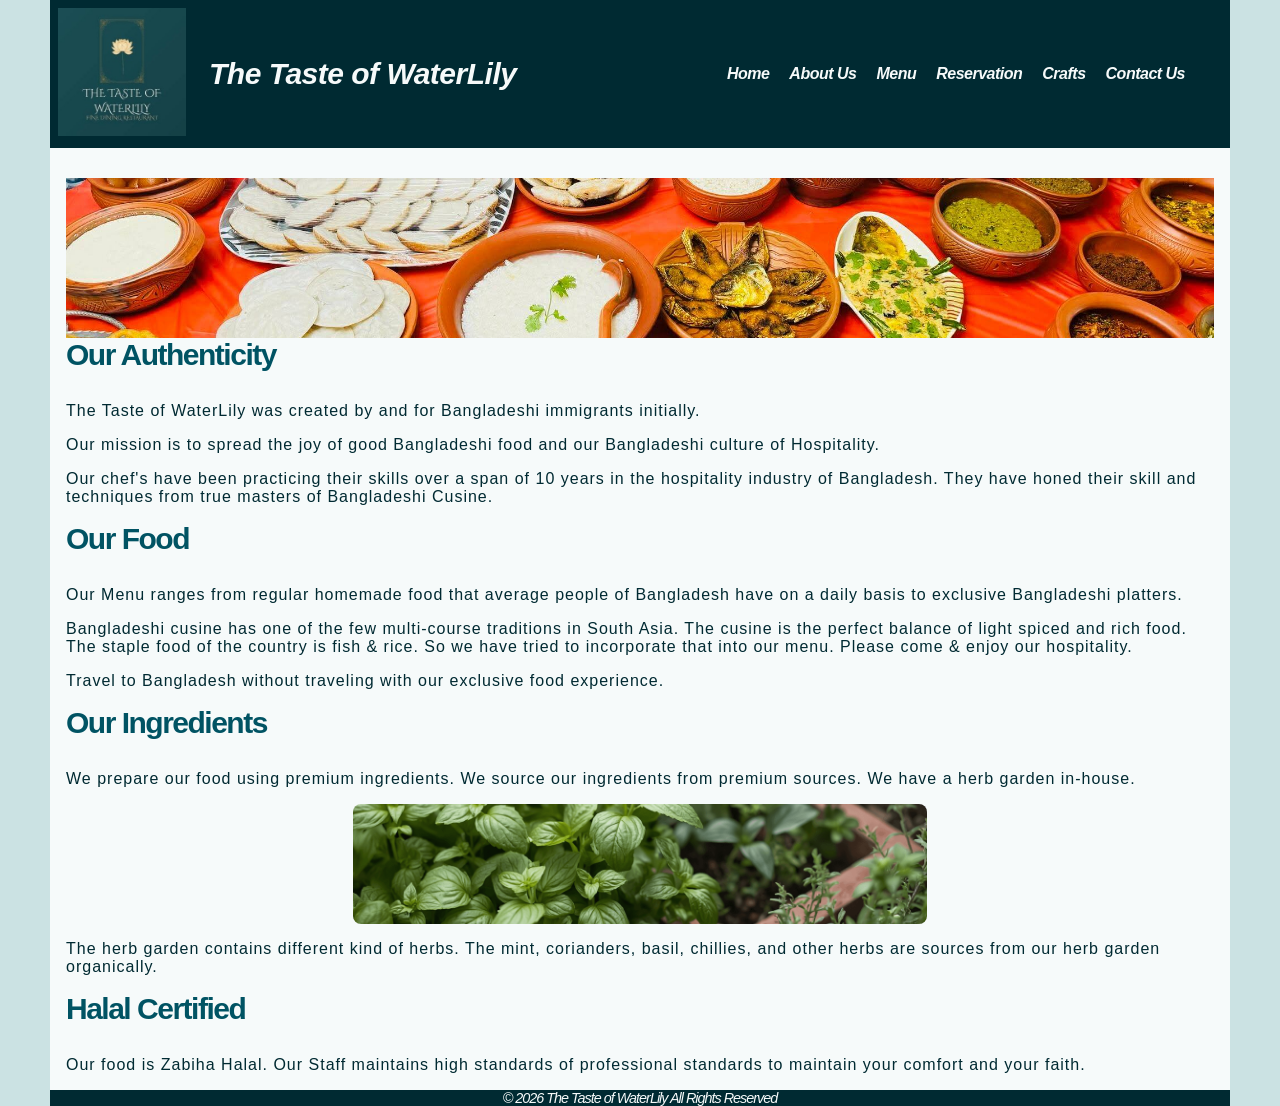
==== commit 0fc2c03a: "Add files via upload" ====
--- a/AboutUs.html
+++ b/AboutUs.html
@@ -32,15 +32,16 @@
  </header>
  
  <main>
+ <div id="Us">
  <div class="hero1"></div>
- 
   <h2>Our Authenticity </h2>
   <p>The Taste of WaterLily was created by and for Bangladeshi immigrants initially.</p> 
-  <p> Our mission
-  is to spread the joy of good Bangladeshi food and our Bangladeshi culture of Hospitality.</p>
+  
+  <p> Our mission is to spread the joy of good Bangladeshi food and our Bangladeshi 
+  culture of Hospitality.</p>
   <p>Our chef's have been practicing their skills over a span of 10 years in the hospitality industry
   of Bangladesh. They have honed their skill and techniques from true masters of Bangladeshi Cusine.</p>
-   
+  
    <h2>Our Food </h2>
    <p>Our Menu ranges from regular homemade food that average people of Bangladesh have on a daily
    basis to exclusive Bangladeshi platters.</p>
@@ -48,6 +49,7 @@
 	perfect balance of light spiced and rich food. The staple food of the country is fish & rice. So we
 	have tried to incorporate that into our menu. Please come & enjoy our hospitality.</p>
 	<p>Travel to Bangladesh without traveling with our exclusive food experience.</p>
+	
   
    <h2>Our Ingredients </h2>
    <p>We prepare our food using premium ingredients. We source our ingredients from premium
@@ -60,7 +62,7 @@
    <h2>Halal Certified</h2>
    <p>Our food is Zabiha Halal. Our Staff maintains high standards of professional standards
    to maintain your comfort and your faith.</p>
-
+</div>
 	  
 </main>
 <footer>
--- a/lily.css
+++ b/lily.css
@@ -54,15 +54,6 @@
 }	  
 
 /*About Us WebPage Settings*/
-#heroUs{background-size:cover;
-		  background-repeat:no-repeat;
-		  height: 40vh;
-		  width: 50%;
-		  display:block;
-		  margin:0 auto;
-		  justify-content:space-between;
-		  align-items: center;
-}
 .hero1{background-size:100%;
 		  background-repeat:no-repeat;
 		  height: 10em;
@@ -283,6 +274,7 @@
 	  }
 	  
 main h2{margin: 0 0 1em;
+           padding:0;
 		   font-style: Bold;
 		   font-size:30px;
 		   letter-spacing:-1.5px;
@@ -501,6 +493,11 @@
 	 margin:0 auto;
 }
 
+#Us h2{margin: 0 0 1em;
+	    padding:0;
+		gap:0;
+}
+
 }
 
 @media (min-width: 768px) and (max-width: 1024px){
@@ -525,7 +522,7 @@
 main{padding: 0 1em;}
 
 nav a{display:flex;
-	justify-content:center;
+	justify-content:space-between;
 	position:relative;
 	color:#F6FAFA;
 	transition:.2s;
@@ -533,10 +530,11 @@
 
 nav ul{flex-direction:column;
 	   align-items:center;
+	   justify-content:flex-end;
        max-height: 50%;
 	   gap: 5px;
 	   margin:.5px;
-	   padding:.5px;
+	   padding-right:2em;
 	   text-align: center;
 	   }
 
@@ -548,6 +546,7 @@
 }	
 .small ul li a{
 	flex-direction:column;
+	justify-content:center;
 	position:absolute;
 	text-align: center;
 	opacity:0;
@@ -584,7 +583,7 @@
 
  
 	.tablemenu{display:grid; 
-	grid-template-columns: 1fr;
+	grid-template-columns: 2fr;
 	width:100%;
 	max-width:100%;
 	}
@@ -650,7 +649,7 @@
 
 }
 
-@media(max-width: 1025px){
+@media(min-width: 1025px){
 body { margin: 0 auto; 
 	   padding: 0 10px;
 	   max-width: 1200px;
@@ -660,6 +659,14 @@
 			width:100%;
 			max-width:1200px;
 }	
+header{justify-content: space-between;
+}
+
+nav{margin-left:auto;}
+
+nav ul{justify-content: flex-end;
+	   padding-right:2em;
+}
 	
 .tablemenu{display:grid; 
 	grid-template-columns: 2fr;
